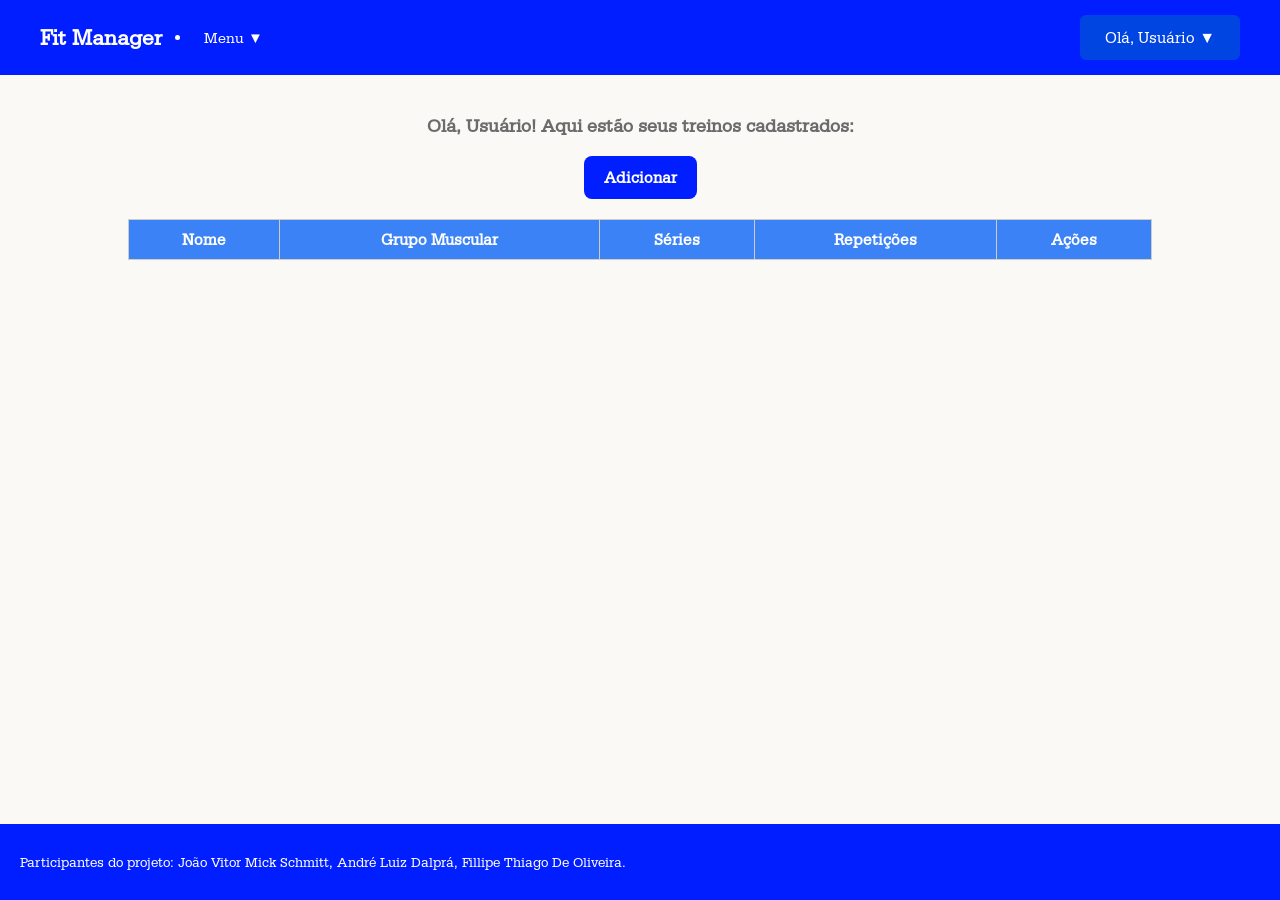
==== Trabalho/html/index.html @ 0afe86f7 "ajustando os inputs da pagina de login" ====
<!DOCTYPE html>
<html>

<head>
    <title>Trabalho</title>
    <link rel="stylesheet" href="../css/style.css">
    <link rel="stylesheet" href="../css/login.css">
</head>

<body>
    <header id="cabecalho" class="header">
    </header>
    <nav>
    </nav>
    <article id="conteudo" class="content">
    </article>
    <footer id="rodape" class="footer">
    </footer>

    <script src="../js/login.js"></script>
    <script src="../js/erro.js"></script>
    <script src="../js/treinos.js"></script>
    <script>
        fetch('header.html')
            .then(response => response.text())
            .then(data => {
                document.getElementById('cabecalho').innerHTML = data;
                document.getElementById("nomeHeader").textContent = getUsuarioLogado()?.nome || "Usuário";
            });

        fetch('footer.html')
            .then(response => response.text())
            .then(data => {
                document.getElementById('rodape').innerHTML = data;
            });
        fetch('telaTreino.html')
            .then(r => r.text())
            .then(data => {
                document.getElementById('conteudo').innerHTML = data;
                document.getElementById("nomeUsuario").textContent = getUsuarioLogado()?.nome || "Usuário";
                iniciaTreino();
            });
    </script>
</body>
</html>
---- Trabalho/css/style.css ----
:root {
    /* VARIÁVEIS DE CORES */
    --azul_claro: #0044E1;
    --azul_escuro: #001EFF;
    --azul_mais_escuro: #0044E1;
    --branco: #FFFFFF;
    --cinza: #AFB9C1;
    --cinza_login: #FAF9F5;
    --cinza_escuro: #6b6b6b;
    --font_login: 'anthropicSans', sans-serif;
}

@font-face {
    font-family: 'anthropicSans';
    src: url('../fonts/Serifa.ttf') format('truetype');
    font-weight: normal;
    font-style: normal;
}

/* PRINCIPAIS */

body{
    font-family: var(--font_login);
    background-color: var(--cinza_login);
    color: var(--cinza_escuro);
    margin: 0;
    padding: 0;
    min-height: 100vh;
    display: flex;
    flex-direction: column;
    /*flex: 1;*/
}

input,
select,
textarea {
    padding: 10px;
    border: 1px solid var(--cinza);
    border-radius: 10px;
    font-size: 14px;
    width: 100%;
    box-sizing: border-box;
    margin-bottom: 12px;
    height: 43px;
}

input:hover,
select:hover,
textarea:hover {
    border: 1px solid var(--cinza_escuro);
}

table {
    width: 100%;
    border-collapse: collapse;
    margin-top: 20px;
}

th,
td {
    border: 1px solid #ccc;
    padding: 10px;
    text-align: center;
}
/*LOGIN.HTML*/

/* =========================
   LOGIN PAGE
========================= */

.login-page {
    background-color: var(--cinza_login);
    display: flex;
    justify-content: center;
    align-items: center;
    min-height: 100vh;
}

/* CARD */
.container-login {
    width: 100%;
    max-width: 560px;

    padding: 56px 40px 40px;

    background-color: var(--branco);
    border-radius: 24px;

    box-shadow: 0 10px 30px rgba(0, 0, 0, 0.1);

    text-align: center;
}

/* LOGO */
.login-logo {
    display: flex;
    justify-content: center;

    margin-bottom: 20px;

    font-size: 52px;
    font-weight: 700;

    color: var(--azul_escuro);
}

/* SUBTÍTULO */
.login-subtitulo {
    font-size: 15px;
    margin-bottom: 28px;

    color: var(--cinza_escuro);
}

/* =========================
   INPUT M3 CORRIGIDO (SEM ESPAÇO BUGADO)
========================= */

.input-group {
    position: relative;
    margin-bottom: 15px;
}

/* INPUT - CENTRALIZAÇÃO PERFEITA */
.input-group input {
    width: 100%;
    height: 56px;

    padding: 16px 14px 0 14px; /* CORREÇÃO PRINCIPAL */

    font-size: 16px;
    line-height: normal;

    border-radius: 12px;
    border: 2px solid var(--cinza);

    background: var(--branco);
    outline: none;

    box-sizing: border-box;
}

/* LABEL dentro do input */
.input-group label {
    position: absolute;
    left: 14px;
    top: 18px;

    color: var(--cinza);
    font-size: 16px;

    background: var(--branco);
    padding: 0 6px;

    pointer-events: none;
}

/* FLOAT correto */
.input-group input:focus + label,
.input-group input:valid + label {
    top: 0;
    transform: translateY(-50%);
    font-size: 12px;

    color: var(--azul_claro);
}

/* foco */
.input-group input:focus {
    border-color: var(--azul_claro);
}

/* =========================
   OPÇÕES
========================= */

.login-opcoes {
    display: flex;
    justify-content: space-between;
    align-items: center;

    margin: 10px 0 20px;
}

.lembrar-me {
    display: flex;
    align-items: center;
    gap: 10px;

    font-size: 14px;
    color: var(--cinza_escuro);
}

.lembrar-me input {
    width: 18px;
    height: 18px;

    accent-color: var(--azul_claro);
}

.esqueceu-senha {
    color: var(--azul_claro);
    text-decoration: none;
    font-size: 14px;
    font-weight: 600;
}

/* =========================
   BOTÃO
========================= */

.btn {
    width: 100%;
    padding: 14px;

    background-color: var(--azul_claro);
    color: var(--branco);

    border: none;
    border-radius: 12px;

    font-size: 16px;
    font-weight: 600;

    cursor: pointer;

    transition: 0.2s ease;
}

.btn:hover {
    background-color: var(--azul_escuro);
    transform: scale(1.02);
}

/* =========================
   CADASTRO
========================= */

.cadastro-link {
    margin-top: 28px;
    font-size: 15px;

    color: var(--cinza_escuro);
}

.cadastro-link a {
    color: var(--azul_claro);
    text-decoration: none;
    font-weight: 600;
}

/* =========================
   LAYOUT
========================= */

.titulo-login {
    display: flex;
    flex-direction: column;
    align-items: center;
    justify-content: center;

    width: 100%;
    padding: 48px 20px;
}
/* HEADER CSS */
* {
    margin: 0;
    padding: 0;
    box-sizing: border-box;
    font-family: var(--font_login);
}

.header {
    display: flex;
    justify-content: space-between;
    align-items: center;
    background: #001EFF;
    padding: 15px 40px;
    color: white;
}

.left-area {
    display: flex;
    align-items: center;
    gap: 30px;
}

.logo {
    font-size: 22px;
    font-weight: bold;
    color: white;
    text-decoration: none;
}

#usuarioHeade

/* MENU */

.menu>ul {
    list-style: none;
    display: flex;
}

.menu a {
    color: white;
    text-decoration: none;
    font-size: 15px;
    padding: 8px 12px;
    display: block;
}

/* DROPDOWN */

.dropdown {
    position: relative;
}

.submenu {
    position: absolute;
    top: 100%;
    left: 0;
    background: #0044E1;
    list-style: none;
    border-radius: 6px;
    min-width: 160px;
    display: none;
    padding: 5px 0;
}

.submenu li {
    display: block;
}

.submenu li a {
    padding: 10px 15px;
}

.submenu li:hover {
    background: #0A02E0;
}


/* mantém aberto ao passar o mouse */
.dropdown:hover .submenu {
    display: block;
}

/* USUARIO */

.user-area {
    background: #0044E1;
    padding: 8px 15px;
    border-radius: 6px;
}

/* DROPDOWN USUÁRIO */

.user-area ul {
    list-style: none;
}

.dropdown-user {
    position: relative;
    padding: 5px 10px;
    border-radius: 6px;
}

.dropdown-user a {
    color: white;
    text-decoration: none;
    font-size: 15px;
    display: block;
}

/* SUBMENU */

.submenu-user {
    position: absolute;
    top: 40px;
    right: 0;
    background: #0044E1;
    border-radius: 6px;
    min-width: 120px;
    opacity: 0;
    visibility: hidden;
    transform: translateY(-5px);
    transition: 0.2s ease;
}

.submenu-user li {
    padding: 10px 15px;
}

.submenu-user li:hover {
    background: #0A02E0;
    border-radius: 6px;
}

.submenu-user a {
    color: white;
}

/* ATIVAÇÃO DO MENU */

.dropdown-user:hover .submenu-user {
    opacity: 1;
    visibility: visible;
    transform: translateY(0);
}

/* FOOTER */

.footer {
    background: #001EFF;
    color: white;
    padding: 30px 20px;
    display: flex;
    align-items: center;
    font-family: var(--font_login);
    margin-top: auto;
    width: 100%;
}

.login-page .footer {
    align-self: stretch;
}

.footer-content {
    font-size: 14px;
}

/* TELA TREINOS - inicio */
.body-treinos {
    font-family: Arial;
    background: #1E3A8A;
    color: white;
}

#tabelaTreinos thead th {
  background-color: #3B82F6;
  color: #FFFFFF;
}
.conteudo-treino {
    width: 80%;
    margin: auto;
    margin-top: 40px;
    height: 75vh;
}

.modal-treino {
    position: fixed;
    top: 0;
    left: 0;
    width: 100%;
    height: 100%;
    background: rgba(3, 10, 30, 0.2);
    display: flex;
    align-items: center;
    justify-content: center;
    opacity: 0;
    visibility: hidden;
    pointer-events: none;
    transition: opacity 0.2s ease, background 0.2s ease, visibility 0.2s ease;
}

.modal-treino.modal-aberto {
    opacity: 1;
    visibility: visible;
    pointer-events: auto;
    background: rgba(3, 10, 30, 0.48);
}

.modal-content {
    background: linear-gradient(180deg, #ffffff 0%, #f6f9ff 100%);
    color: black;
    padding: 24px;
    width: 350px;
    max-width: 90%;         /* responsivo */
    display: flex;
    flex-direction: column;
    gap: 15px;
    position: relative; /* IMPORTANTE */
    border-radius: 18px;
    box-shadow: 0 22px 48px rgba(6, 24, 65, 0.22);
    border: 1px solid rgba(59, 130, 246, 0.18);
    transform: translateY(18px) scale(0.97);
    opacity: 0;
    transition: transform 0.22s ease, opacity 0.2s ease;
}

.modal-treino.modal-aberto .modal-content {
    transform: translateY(0) scale(1);
    opacity: 1;
}

/* botão X */
.close-modal {
    position: absolute;
    top: 10px;
    right: 10px;

    background: transparent;
    border: none;

    font-size: 22px;
    font-weight: bold;

    cursor: pointer;
}

.close-modal:hover {
    color: red;
}

.btn-add {
    padding: 12px 20px;
    background-color: var(--azul_escuro);
    color: white;

    border: none;
    border-radius: 8px;

    font-size: 16px;
    font-weight: 600;

    cursor: pointer;

    transition: all 0.3s ease;
    
   
    display: block;
    margin: 0 auto;

}

.btn-add:hover {
    background-color: var(--azul_claro);
    transform: scale(1.03);
}

.acoes-modal {
    display: flex;
    gap: 12px;
    margin-top: 8px;
}

.acoes-modal .btn {
    width: 100%;
}

.btn-limpar {
    background-color: #d9e1f2;
    color: #1f2d3d;
}

.btn-limpar:hover {
    background-color: #c5d2eb;
    transform: scale(1.03);
}

.btn:active {
    transform: translateY(0);
}

.info{
    text-align: center;
    margin-bottom: 20px;
}

.btn-editar-treino,
.btn-excluir-treino {
    border: none;
    border-radius: 10px;
    width: 36px;
    height: 36px;
    font-size: 18px;
    font-weight: 700;
    line-height: 1;
    cursor: pointer;
    color: white;
    transition: all 0.2s ease;
    margin: 0 4px;
    display: inline-flex;
    align-items: center;
    justify-content: center;
}

.btn-editar-treino {
    background-color: var(--azul_claro);
}

.btn-editar-treino:hover {
    background-color: var(--azul_escuro);
    transform: translateY(-1px);
}

.btn-excluir-treino {
    background-color: #d64545;
}

.btn-excluir-treino:hover {
    background-color: #b53333;
    transform: translateY(-1px);
}
/* TELA TREINOS - fim */
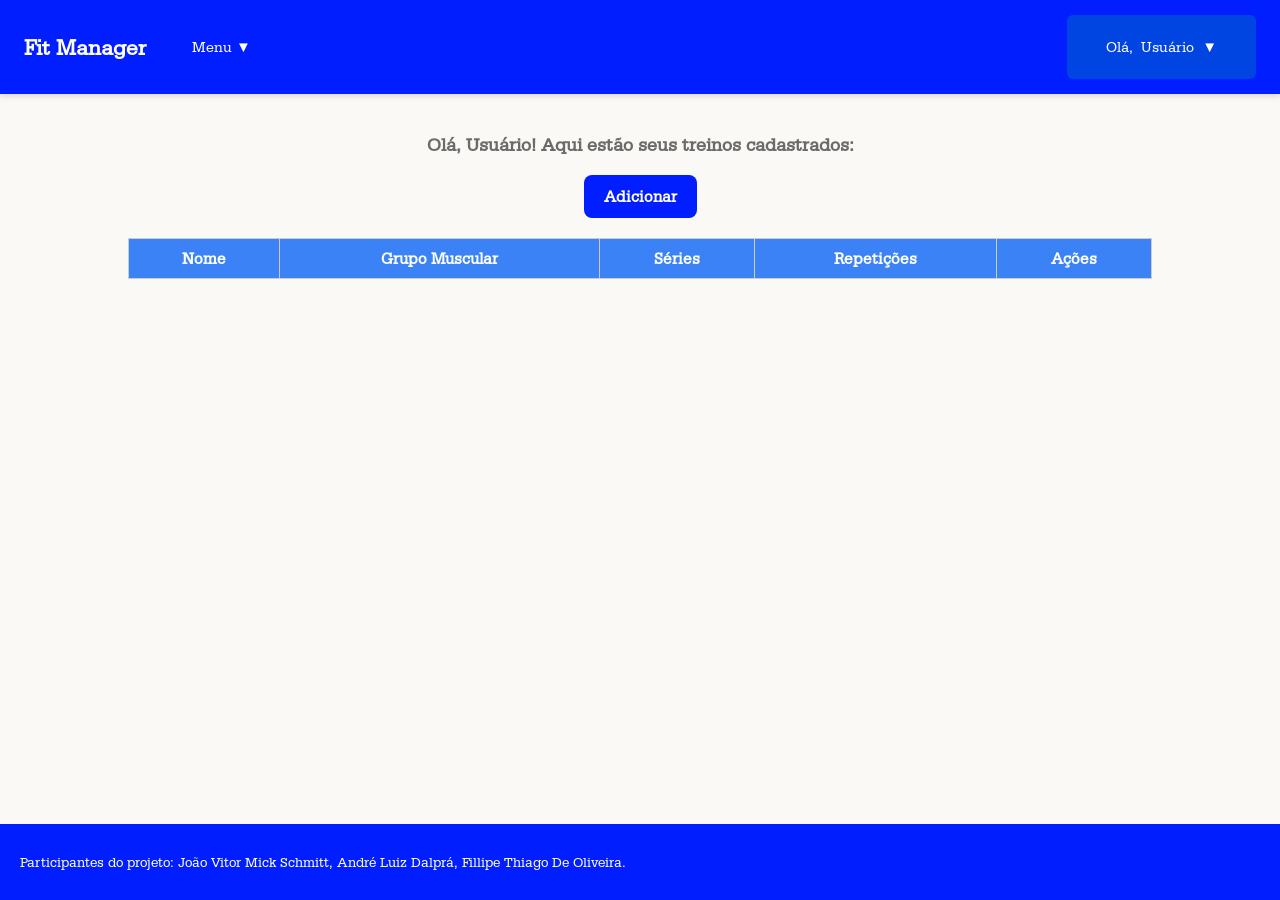
==== commit d6985435: "Ajustando o header com base no M3" ====
--- a/Trabalho/html/index.html
+++ b/Trabalho/html/index.html
@@ -4,7 +4,7 @@
 <head>
     <title>Trabalho</title>
     <link rel="stylesheet" href="../css/style.css">
-    <link rel="stylesheet" href="../css/login.css">
+    <link rel="stylesheet" href="../css/headerCSS.css">
 </head>
 
 <body>
--- a/Trabalho/css/headerCSS.css
+++ b/Trabalho/css/headerCSS.css
@@ -0,0 +1,250 @@
+/*reset */
+*{
+    margin: 0;
+    padding: 0;
+    box-sizing: border-box;
+}
+
+:root {
+    /* VARIÁVEIS DE CORES */
+    --azul_claro: #0044E1;
+    --azul_escuro: #001EFF;
+    --azul_mais_escuro: #0044E1;
+    --branco: #FFFFFF;
+    --cinza: #AFB9C1;
+    --cinza_login: #FAF9F5;
+    --cinza_escuro: #6b6b6b;
+    --font_login: 'anthropicSans', sans-serif;
+}
+
+/* HEADER */
+header
+{
+    height: 94px;
+    background: var(--azul_claro);
+    display:flex;
+    justify-content: space-between;
+    align-items: center;
+    padding: 0 24px;
+
+    box-shadow: 0 2px 6px rgba(0, 0, 0, 0.15);
+}
+
+.header
+{
+    display: flex;
+    align-items: center;
+}
+
+.menu > ul
+{
+    list-style: none;
+    display: flex;
+    gap: 8px;
+}
+
+.menu a
+{
+    color: var(--branco);
+    text-decoration: none;
+    font-size: 15px;
+    padding: 10px 16px;
+    display: block;
+
+    position: relative;
+    overflow: hidden;
+
+    border-radius: 8px;
+    transition: background 0.2s ease, transform 0.1s ease;
+}
+
+/* HOVER */
+.menu a:hover
+{
+    background: rgba(255, 255, 255, 0.15);
+}
+
+.menu a:active
+{
+    transform: scale(0.97);
+}
+
+.menu a::after
+{
+    content: "";
+    position: absolute;
+    inset: 0;
+    background: rgba(255, 255, 255, 0.2);
+    opacity: 0;
+    transition: opacity 0.2s;
+}
+
+.menu a.active::before
+{
+    content: "";
+    position: absolute;
+    left: 6px;
+    top: 6px;
+    bottom: 6px;
+    width: 4px;
+    border-radius: 4px;
+    background: var(--branco);
+}
+
+.menu a:active::after
+{
+    opacity: 1;
+}
+
+.menu a.active
+{
+    background: rgba(255, 255, 255, 0.25);
+    font-weight: 600;
+}
+
+/* DROPDOWN */
+.dropdown
+{
+    position: relative;
+}
+
+.submenu
+{
+    position: absolute;
+    top: 100%;
+    left: 0;
+    
+    background: var(--azul_claro);
+    list-style: none;
+
+    border-radius: 12px;
+    min-width: 180px;
+    padding: 8px 0;
+
+    box-shadow: 0 8px 20px rgba(0, 0, 0, 0.15);
+
+    opacity: 0;
+    visibility: hidden;
+    transform: translateY(-8px);
+    pointer-events: none;
+
+    transition: all 0.25s ease;
+}
+
+/* ITENS DO SUBMENU */
+.submenu li a
+{
+    display: block;
+    padding: 10px 16px;
+    color: var(--branco);
+    border-radius: 8px;
+    transition: 0.2s ease;
+}
+
+.submenu li a:hover
+{
+    background: rgba(0, 0, 0, 0.06);
+}
+
+/* ABRIR DROPDOWN */
+.dropdown:hover .submenu
+{
+    opacity: 1;
+    visibility: visible;
+    transform: translateY(0);
+    pointer-events: auto;
+}
+
+/* USER AREA */
+.user-area
+{
+    display: flex;
+    align-items: center;
+    margin-left: auto;
+    height: auto;
+}
+
+/* BOTÃO USUARIO */
+.dropdown-user
+{
+    position: relative;
+}
+
+.dropdown-user a
+{
+    color: var(--branco);
+    text-decoration: none;
+    padding: 10px 14px;
+    border-radius: 8px;
+    display: flex;
+    align-items: center;
+    gap: 8px;
+
+    transition: 0.2s ease;
+}
+
+.dropdown-user a:hover
+{
+    background: rgba(255, 255, 255, 0.15);
+}
+
+/* SUBMENU USER */
+.submenu-user
+{
+    position: absolute;
+    top: 110%;
+    right: 0;
+
+    background: var(--azul_claro);
+    border-radius: 12px;
+    min-width: 160px;
+
+    box-shadow: 0 8px 20px rgba(0, 0, 0, 0.15);
+
+    opacity: 0;
+    visibility: hidden;
+    transform: translateY(-8px);
+
+    transition: all 0.25s ease;
+}
+
+.dropdown-user:hover .submenu-user
+{
+    opacity: 1;
+    visibility: visible;
+    transform: translateY(0);
+}
+
+/* ITENS USER */
+.submenu-user li
+{
+    list-style: none;
+}
+
+.submenu-user a
+{
+    display: block;
+    padding: 10px 16px;
+    color: var(--branco);
+    text-decoration: none;
+    border-radius: 8px;
+    transition: 0.2s ease;
+}
+
+.submenu-user a:hover
+{
+    background: rgba(0, 0, 0, 0.06);
+}
+
+/* BOTÃO SAIR */
+.submenu-user li:last-child a:hover
+{
+    background: rgba(0, 0, 0, 0.08);
+    color: red;
+}
+
+#cabecalho {
+    display: flex;
+    align-items: center;
+    padding: 0 24px;
+}
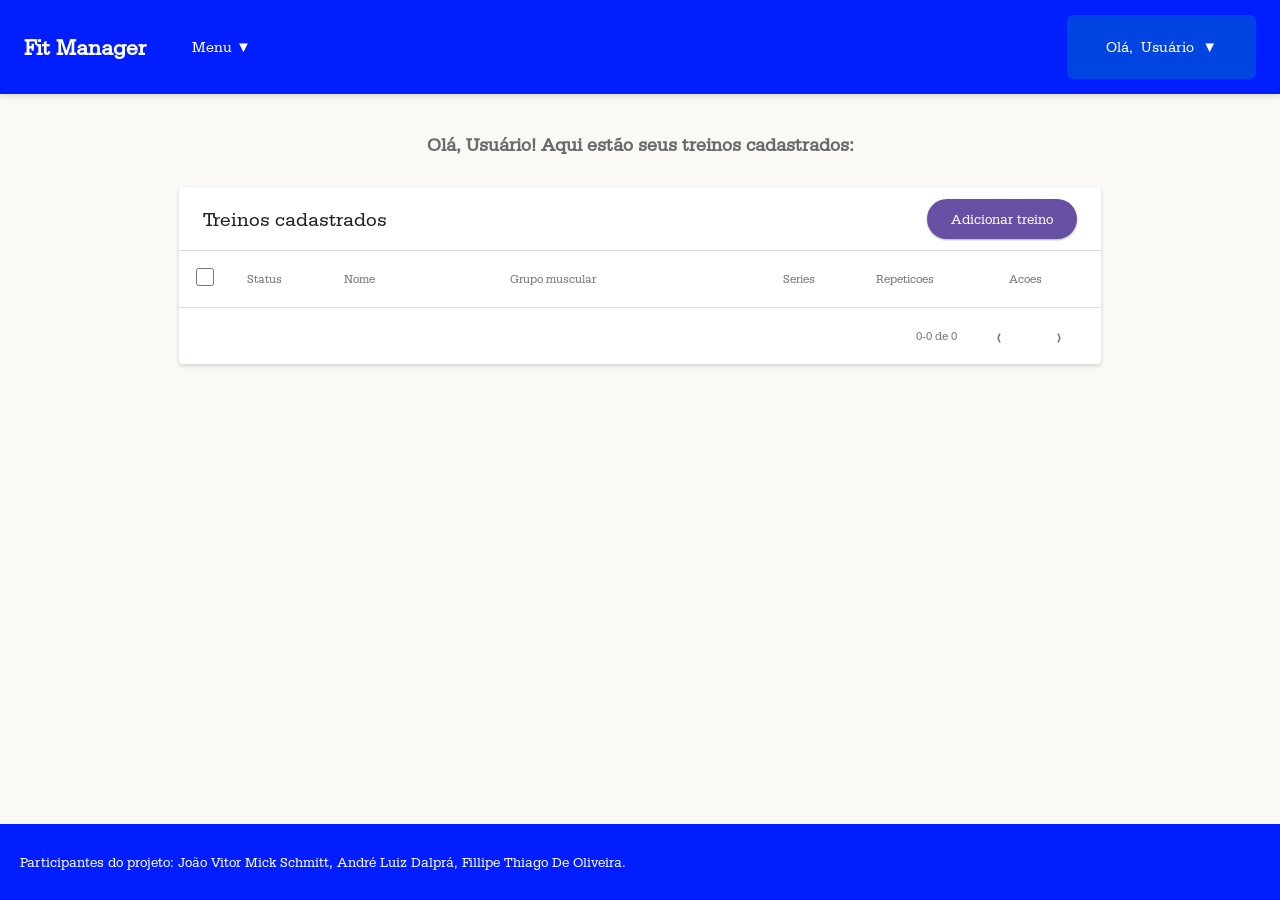
==== commit 964e2e4d: "Estrutura da tabela, conforme o Material Design 2.0" ====
--- a/Trabalho/html/index.html
+++ b/Trabalho/html/index.html
@@ -5,6 +5,8 @@
     <title>Trabalho</title>
     <link rel="stylesheet" href="../css/style.css">
     <link rel="stylesheet" href="../css/headerCSS.css">
+    <link rel="stylesheet" href="../css/login.css">
+    <link rel="stylesheet" href="../css/table.css">
 </head>
 
 <body>
--- a/Trabalho/css/style.css
+++ b/Trabalho/css/style.css
@@ -428,178 +428,3 @@
 .footer-content {
     font-size: 14px;
 }
-
-/* TELA TREINOS - inicio */
-.body-treinos {
-    font-family: Arial;
-    background: #1E3A8A;
-    color: white;
-}
-
-#tabelaTreinos thead th {
-  background-color: #3B82F6;
-  color: #FFFFFF;
-}
-.conteudo-treino {
-    width: 80%;
-    margin: auto;
-    margin-top: 40px;
-    height: 75vh;
-}
-
-.modal-treino {
-    position: fixed;
-    top: 0;
-    left: 0;
-    width: 100%;
-    height: 100%;
-    background: rgba(3, 10, 30, 0.2);
-    display: flex;
-    align-items: center;
-    justify-content: center;
-    opacity: 0;
-    visibility: hidden;
-    pointer-events: none;
-    transition: opacity 0.2s ease, background 0.2s ease, visibility 0.2s ease;
-}
-
-.modal-treino.modal-aberto {
-    opacity: 1;
-    visibility: visible;
-    pointer-events: auto;
-    background: rgba(3, 10, 30, 0.48);
-}
-
-.modal-content {
-    background: linear-gradient(180deg, #ffffff 0%, #f6f9ff 100%);
-    color: black;
-    padding: 24px;
-    width: 350px;
-    max-width: 90%;         /* responsivo */
-    display: flex;
-    flex-direction: column;
-    gap: 15px;
-    position: relative; /* IMPORTANTE */
-    border-radius: 18px;
-    box-shadow: 0 22px 48px rgba(6, 24, 65, 0.22);
-    border: 1px solid rgba(59, 130, 246, 0.18);
-    transform: translateY(18px) scale(0.97);
-    opacity: 0;
-    transition: transform 0.22s ease, opacity 0.2s ease;
-}
-
-.modal-treino.modal-aberto .modal-content {
-    transform: translateY(0) scale(1);
-    opacity: 1;
-}
-
-/* botão X */
-.close-modal {
-    position: absolute;
-    top: 10px;
-    right: 10px;
-
-    background: transparent;
-    border: none;
-
-    font-size: 22px;
-    font-weight: bold;
-
-    cursor: pointer;
-}
-
-.close-modal:hover {
-    color: red;
-}
-
-.btn-add {
-    padding: 12px 20px;
-    background-color: var(--azul_escuro);
-    color: white;
-
-    border: none;
-    border-radius: 8px;
-
-    font-size: 16px;
-    font-weight: 600;
-
-    cursor: pointer;
-
-    transition: all 0.3s ease;
-    
-   
-    display: block;
-    margin: 0 auto;
-
-}
-
-.btn-add:hover {
-    background-color: var(--azul_claro);
-    transform: scale(1.03);
-}
-
-.acoes-modal {
-    display: flex;
-    gap: 12px;
-    margin-top: 8px;
-}
-
-.acoes-modal .btn {
-    width: 100%;
-}
-
-.btn-limpar {
-    background-color: #d9e1f2;
-    color: #1f2d3d;
-}
-
-.btn-limpar:hover {
-    background-color: #c5d2eb;
-    transform: scale(1.03);
-}
-
-.btn:active {
-    transform: translateY(0);
-}
-
-.info{
-    text-align: center;
-    margin-bottom: 20px;
-}
-
-.btn-editar-treino,
-.btn-excluir-treino {
-    border: none;
-    border-radius: 10px;
-    width: 36px;
-    height: 36px;
-    font-size: 18px;
-    font-weight: 700;
-    line-height: 1;
-    cursor: pointer;
-    color: white;
-    transition: all 0.2s ease;
-    margin: 0 4px;
-    display: inline-flex;
-    align-items: center;
-    justify-content: center;
-}
-
-.btn-editar-treino {
-    background-color: var(--azul_claro);
-}
-
-.btn-editar-treino:hover {
-    background-color: var(--azul_escuro);
-    transform: translateY(-1px);
-}
-
-.btn-excluir-treino {
-    background-color: #d64545;
-}
-
-.btn-excluir-treino:hover {
-    background-color: #b53333;
-    transform: translateY(-1px);
-}
-/* TELA TREINOS - fim */
--- a/Trabalho/css/table.css
+++ b/Trabalho/css/table.css
@@ -0,0 +1,351 @@
+/* CSS DA DATA TABLE - Material Design 2 */
+
+.md2-table-card {
+    width: 90%;
+    max-width: 1100px;
+    margin: 32px auto;
+    background: #fff;
+    border-radius: 4px;
+    box-shadow: 0 2px 4px rgba(0, 0, 0, 0.16);
+    overflow: hidden;
+}
+
+.md2-table-card,
+.md2-table-card * {
+    font-family: var(--font_login);
+}
+
+.md2-table-header {
+    min-height: 64px;
+    padding: 0 24px;
+    display: flex;
+    align-items: center;
+    justify-content: space-between;
+    gap: 16px;
+    border-bottom: 1px solid rgba(0, 0, 0, 0.12);
+}
+
+.md2-table-header h3 {
+    font-size: 20px;
+    font-weight: 400;
+    color: rgba(0, 0, 0, 0.87);
+}
+
+.md2-table-container {
+    width: 100%;
+    overflow-x: auto;
+}
+
+.md2-data-table {
+    width: 100%;
+    margin: 0;
+    border-collapse: collapse;
+    table-layout: fixed;
+    background: #fff;
+}
+
+.md2-data-table th,
+.md2-data-table td {
+    height: 52px;
+    padding: 0 16px;
+    border: none;
+    border-bottom: 1px solid rgba(0, 0, 0, 0.12);
+    vertical-align: middle;
+}
+
+.md2-data-table th {
+    height: 56px;
+    font-size: 12px;
+    font-weight: 500;
+    color: rgba(0, 0, 0, 0.54);
+    text-align: left;
+    white-space: nowrap;
+}
+
+.md2-data-table td {
+    height: 52px;
+    font-size: 14px;
+    color: rgba(0, 0, 0, 0.87);
+    text-align: left;
+    vertical-align: middle;
+}
+
+.md2-data-table tbody tr:hover {
+    background-color: rgba(0, 0, 0, 0.04);
+}
+
+.md2-data-table .numeric {
+    text-align: right;
+}
+
+.md2-data-table .col-check,
+.md2-data-table .col-acoes {
+    text-align: center;
+}
+
+.md2-table-footer {
+    min-height: 56px;
+    padding: 0 24px;
+    display: flex;
+    align-items: center;
+    justify-content: flex-end;
+    gap: 24px;
+    font-size: 12px;
+    color: rgba(0, 0, 0, 0.54);
+    border-top: none;
+}
+
+.md2-table-footer button {
+    width: 36px;
+    height: 36px;
+    border: none;
+    border-radius: 50%;
+    background: transparent;
+    color: rgba(0, 0, 0, 0.54);
+    font-size: 22px;
+    cursor: pointer;
+}
+
+.md2-table-footer button:hover {
+    background: rgba(0, 0, 0, 0.08);
+}
+
+/* Botao principal seguindo Material Design 3 */
+.md3-button-filled {
+    min-height: 40px;
+    padding: 0 24px;
+    border: none;
+    border-radius: 20px;
+    background: #6750a4;
+    color: #fff;
+    font-size: 14px;
+    font-weight: 500;
+    cursor: pointer;
+    box-shadow: 0 1px 2px rgba(0, 0, 0, 0.3);
+}
+
+.md3-button-filled:hover {
+    background: #5b4696;
+    box-shadow: 0 2px 6px rgba(0, 0, 0, 0.28);
+}
+
+.col-check {
+    width: 48px;
+    text-align: center;
+}
+
+.col-status {
+    width: 90px;
+}
+
+.col-nome {
+    width: 18%;
+}
+
+.col-grupo {
+    width: 26%;
+}
+
+.col-series {
+    width: 90px;
+}
+
+.col-reps {
+    width: 110px;
+}
+
+.col-acoes {
+    width: 140px;
+    text-align: center;
+    white-space: nowrap;
+}
+
+.col-acoes .btn-editar-treino,
+.col-acoes .btn-excluir-treino {
+    margin: 0 4px;
+}
+
+
+
+.md2-data-table .col-check {
+    text-align: center;
+}
+
+.md2-data-table input[type="checkbox"] {
+    width: 18px;
+    height: 18px;
+    margin: 0;
+    accent-color: var(--azul_claro);
+}
+
+/* MODAL */
+.body-treinos {
+    font-family: Arial;
+    background: #1E3A8A;
+    color: white;
+}
+
+.conteudo-treino {
+    width: 80%;
+    margin: auto;
+    margin-top: 40px;
+    height: 75vh;
+}
+
+.modal-treino {
+    position: fixed;
+    top: 0;
+    left: 0;
+    width: 100%;
+    height: 100%;
+    background: rgba(3, 10, 30, 0.2);
+    display: flex;
+    align-items: center;
+    justify-content: center;
+    opacity: 0;
+    visibility: hidden;
+    pointer-events: none;
+    transition: opacity 0.2s ease, background 0.2s ease, visibility 0.2s ease;
+}
+
+.modal-treino.modal-aberto {
+    opacity: 1;
+    visibility: visible;
+    pointer-events: auto;
+    background: rgba(3, 10, 30, 0.48);
+}
+
+.modal-content {
+    background: linear-gradient(180deg, #ffffff 0%, #f6f9ff 100%);
+    color: black;
+    padding: 24px;
+    width: 350px;
+    max-width: 90%;         /* responsivo */
+    display: flex;
+    flex-direction: column;
+    gap: 15px;
+    position: relative; /* IMPORTANTE */
+    border-radius: 18px;
+    box-shadow: 0 22px 48px rgba(6, 24, 65, 0.22);
+    border: 1px solid rgba(59, 130, 246, 0.18);
+    transform: translateY(18px) scale(0.97);
+    opacity: 0;
+    transition: transform 0.22s ease, opacity 0.2s ease;
+}
+
+.modal-treino.modal-aberto .modal-content {
+    transform: translateY(0) scale(1);
+    opacity: 1;
+}
+
+/* botão X */
+.close-modal {
+    position: absolute;
+    top: 10px;
+    right: 10px;
+
+    background: transparent;
+    border: none;
+
+    font-size: 22px;
+    font-weight: bold;
+
+    cursor: pointer;
+}
+
+.close-modal:hover {
+    color: red;
+}
+
+.btn-add {
+    padding: 12px 20px;
+    background-color: var(--azul_escuro);
+    color: white;
+
+    border: none;
+    border-radius: 8px;
+
+    font-size: 16px;
+    font-weight: 600;
+
+    cursor: pointer;
+
+    transition: all 0.3s ease;
+    
+   
+    display: block;
+    margin: 0 auto;
+
+}
+
+.btn-add:hover {
+    background-color: var(--azul_claro);
+    transform: scale(1.03);
+}
+
+.acoes-modal {
+    display: flex;
+    gap: 12px;
+    margin-top: 8px;
+}
+
+.acoes-modal .btn {
+    width: 100%;
+}
+
+.btn-limpar {
+    background-color: #d9e1f2;
+    color: #1f2d3d;
+}
+
+.btn-limpar:hover {
+    background-color: #c5d2eb;
+    transform: scale(1.03);
+}
+
+.btn:active {
+    transform: translateY(0);
+}
+
+.info{
+    text-align: center;
+    margin-bottom: 20px;
+}
+
+.btn-editar-treino,
+.btn-excluir-treino {
+    border: none;
+    border-radius: 10px;
+    width: 36px;
+    height: 36px;
+    font-size: 18px;
+    font-weight: 700;
+    line-height: 1;
+    cursor: pointer;
+    color: white;
+    transition: all 0.2s ease;
+    margin: 0 4px;
+    display: inline-flex;
+    align-items: center;
+    justify-content: center;
+}
+
+.btn-editar-treino {
+    background-color: var(--azul_claro);
+}
+
+.btn-editar-treino:hover {
+    background-color: var(--azul_escuro);
+    transform: translateY(-1px);
+}
+
+.btn-excluir-treino {
+    background-color: #d64545;
+}
+
+.btn-excluir-treino:hover {
+    background-color: #b53333;
+    transform: translateY(-1px);
+}
+/* TELA TREINOS - fim */
+
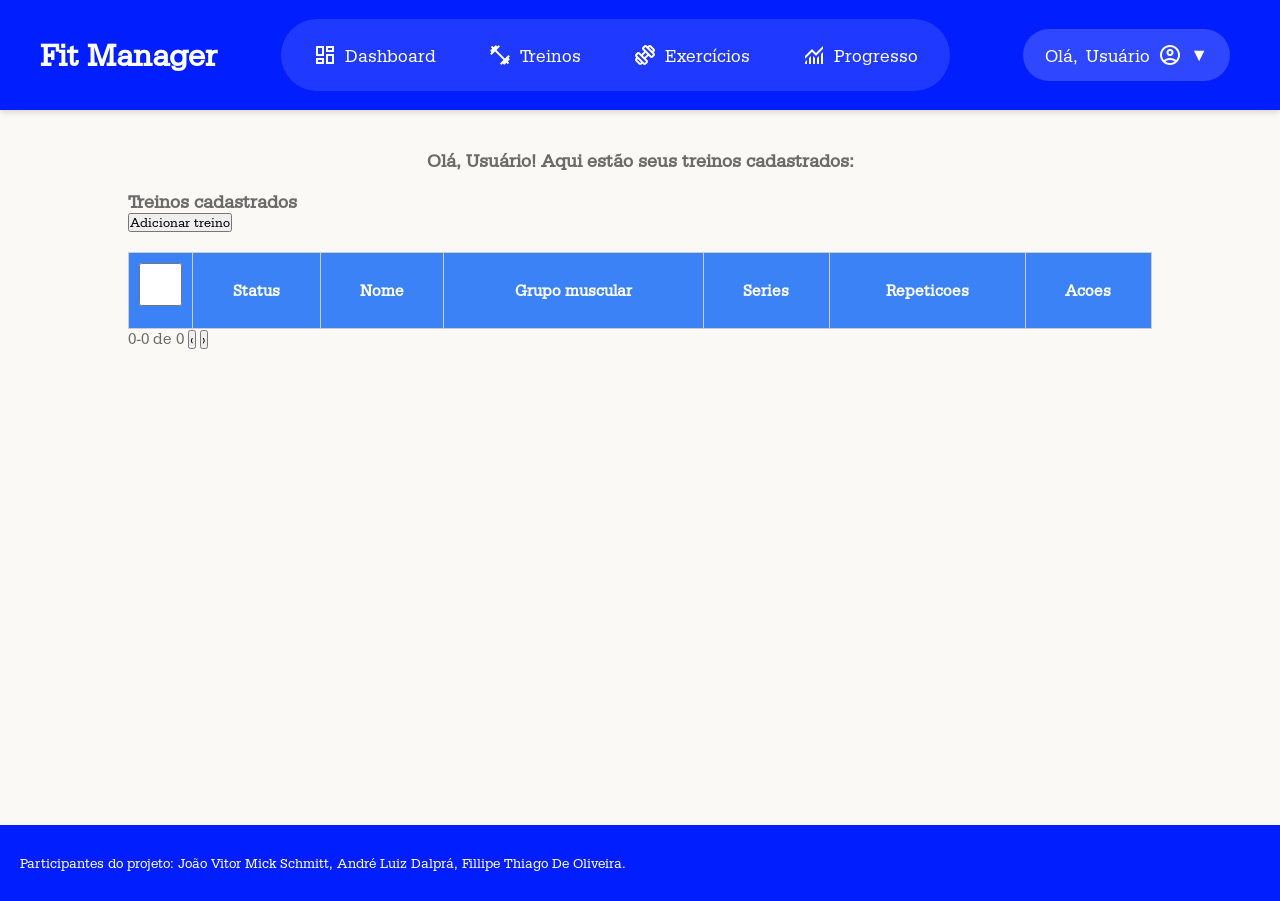
==== commit 2e7d909f: "Deixando o header mais bonito" ====
--- a/Trabalho/html/index.html
+++ b/Trabalho/html/index.html
@@ -6,7 +6,7 @@
     <link rel="stylesheet" href="../css/style.css">
     <link rel="stylesheet" href="../css/headerCSS.css">
     <link rel="stylesheet" href="../css/login.css">
-    <link rel="stylesheet" href="../css/table.css">
+    <link rel="stylesheet" href="https://fonts.googleapis.com/css2?family=Material+Symbols+Outlined" />
 </head>
 
 <body>
--- a/Trabalho/css/style.css
+++ b/Trabalho/css/style.css
@@ -300,7 +300,7 @@
     list-style: none;
     display: flex;
 }
-
+/*
 .menu a {
     color: white;
     text-decoration: none;
@@ -308,7 +308,7 @@
     padding: 8px 12px;
     display: block;
 }
-
+*/
 /* DROPDOWN */
 
 .dropdown {
@@ -346,13 +346,13 @@
 }
 
 /* USUARIO */
-
+/*
 .user-area {
     background: #0044E1;
     padding: 8px 15px;
     border-radius: 6px;
 }
-
+*/
 /* DROPDOWN USUÁRIO */
 
 .user-area ul {
@@ -391,10 +391,6 @@
     padding: 10px 15px;
 }
 
-.submenu-user li:hover {
-    background: #0A02E0;
-    border-radius: 6px;
-}
 
 .submenu-user a {
     color: white;
@@ -428,3 +424,178 @@
 .footer-content {
     font-size: 14px;
 }
+
+/* TELA TREINOS - inicio */
+.body-treinos {
+    font-family: Arial;
+    background: #1E3A8A;
+    color: white;
+}
+
+#tabelaTreinos thead th {
+  background-color: #3B82F6;
+  color: #FFFFFF;
+}
+.conteudo-treino {
+    width: 80%;
+    margin: auto;
+    margin-top: 40px;
+    height: 75vh;
+}
+
+.modal-treino {
+    position: fixed;
+    top: 0;
+    left: 0;
+    width: 100%;
+    height: 100%;
+    background: rgba(3, 10, 30, 0.2);
+    display: flex;
+    align-items: center;
+    justify-content: center;
+    opacity: 0;
+    visibility: hidden;
+    pointer-events: none;
+    transition: opacity 0.2s ease, background 0.2s ease, visibility 0.2s ease;
+}
+
+.modal-treino.modal-aberto {
+    opacity: 1;
+    visibility: visible;
+    pointer-events: auto;
+    background: rgba(3, 10, 30, 0.48);
+}
+
+.modal-content {
+    background: linear-gradient(180deg, #ffffff 0%, #f6f9ff 100%);
+    color: black;
+    padding: 24px;
+    width: 350px;
+    max-width: 90%;         /* responsivo */
+    display: flex;
+    flex-direction: column;
+    gap: 15px;
+    position: relative; /* IMPORTANTE */
+    border-radius: 18px;
+    box-shadow: 0 22px 48px rgba(6, 24, 65, 0.22);
+    border: 1px solid rgba(59, 130, 246, 0.18);
+    transform: translateY(18px) scale(0.97);
+    opacity: 0;
+    transition: transform 0.22s ease, opacity 0.2s ease;
+}
+
+.modal-treino.modal-aberto .modal-content {
+    transform: translateY(0) scale(1);
+    opacity: 1;
+}
+
+/* botão X */
+.close-modal {
+    position: absolute;
+    top: 10px;
+    right: 10px;
+
+    background: transparent;
+    border: none;
+
+    font-size: 22px;
+    font-weight: bold;
+
+    cursor: pointer;
+}
+
+.close-modal:hover {
+    color: red;
+}
+
+.btn-add {
+    padding: 12px 20px;
+    background-color: var(--azul_escuro);
+    color: white;
+
+    border: none;
+    border-radius: 8px;
+
+    font-size: 16px;
+    font-weight: 600;
+
+    cursor: pointer;
+
+    transition: all 0.3s ease;
+    
+   
+    display: block;
+    margin: 0 auto;
+
+}
+
+.btn-add:hover {
+    background-color: var(--azul_claro);
+    transform: scale(1.03);
+}
+
+.acoes-modal {
+    display: flex;
+    gap: 12px;
+    margin-top: 8px;
+}
+
+.acoes-modal .btn {
+    width: 100%;
+}
+
+.btn-limpar {
+    background-color: #d9e1f2;
+    color: #1f2d3d;
+}
+
+.btn-limpar:hover {
+    background-color: #c5d2eb;
+    transform: scale(1.03);
+}
+
+.btn:active {
+    transform: translateY(0);
+}
+
+.info{
+    text-align: center;
+    margin-bottom: 20px;
+}
+
+.btn-editar-treino,
+.btn-excluir-treino {
+    border: none;
+    border-radius: 10px;
+    width: 36px;
+    height: 36px;
+    font-size: 18px;
+    font-weight: 700;
+    line-height: 1;
+    cursor: pointer;
+    color: white;
+    transition: all 0.2s ease;
+    margin: 0 4px;
+    display: inline-flex;
+    align-items: center;
+    justify-content: center;
+}
+
+.btn-editar-treino {
+    background-color: var(--azul_claro);
+}
+
+.btn-editar-treino:hover {
+    background-color: var(--azul_escuro);
+    transform: translateY(-1px);
+}
+
+.btn-excluir-treino {
+    background-color: #d64545;
+}
+
+.btn-excluir-treino:hover {
+    background-color: #b53333;
+    transform: translateY(-1px);
+}
+/* TELA TREINOS - fim */
--- a/Trabalho/css/headerCSS.css
+++ b/Trabalho/css/headerCSS.css
@@ -1,250 +1,248 @@
-/*reset */
-*{
+/* RESET */
+* {
     margin: 0;
     padding: 0;
     box-sizing: border-box;
 }
 
+/* VARIÁVEIS */
 :root {
-    /* VARIÁVEIS DE CORES */
     --azul_claro: #0044E1;
     --azul_escuro: #001EFF;
-    --azul_mais_escuro: #0044E1;
+
     --branco: #FFFFFF;
+
     --cinza: #AFB9C1;
     --cinza_login: #FAF9F5;
     --cinza_escuro: #6b6b6b;
+
     --font_login: 'anthropicSans', sans-serif;
 }
 
 /* HEADER */
 header
 {
-    height: 94px;
+    height: 110px;
+
     background: var(--azul_claro);
-    display:flex;
-    justify-content: space-between;
-    align-items: center;
-    padding: 0 24px;
-
-    box-shadow: 0 2px 6px rgba(0, 0, 0, 0.15);
-}
-
-.header
-{
-    display: flex;
-    align-items: center;
-}
-
-.menu > ul
+
+    display: grid;
+
+    grid-template-columns: 1fr auto 1fr;
+
+    align-items: center;
+
+    padding: 0 32px;
+
+    box-shadow: 0 2px 6px rgba(0,0,0,0.15);
+}
+
+/* ÁREA ESQUERDA */
+.left-area
+{
+    display: flex;
+    align-items: center;
+
+    gap: 32px;
+}
+
+/* LOGO */
+.logo
+{
+    justify-self: start;
+
+    color: var(--branco);
+
+    text-decoration: none;
+
+    font-size: 32px;
+    font-weight: 700;
+}
+
+/* MENU */
+.menu
+{
+    justify-self: center;
+}
+
+.menu ul
 {
     list-style: none;
-    display: flex;
-    gap: 8px;
-}
-
+
+    display: flex;
+    align-items: center;
+
+    gap: 8px;
+
+    padding: 10px;
+
+    background: rgba(255, 255, 255, 0.12);
+
+    border-radius: 999px;
+
+    backdrop-filter: blur(8px);
+}
+
+/* BOTÕES MENU */
 .menu a
 {
     color: var(--branco);
-    text-decoration: none;
-    font-size: 15px;
-    padding: 10px 16px;
-    display: block;
-
-    position: relative;
-    overflow: hidden;
-
-    border-radius: 8px;
-    transition: background 0.2s ease, transform 0.1s ease;
+
+    text-decoration: none;
+
+    font-size: 18px;
+    font-weight: 500;
+
+    padding: 14px 22px;
+
+    border-radius: 999px;
+
+    transition: all 0.2s ease;
+
+    display: flex;
+    align-items: center;
+    justify-content: center;
+
+    gap: 8px;
+}
+
+/* BOTÃO USUÁRIO */
+.dropdown-user a
+{
+    color: var(--branco);
+
+    text-decoration: none;
+
+    font-size: 18px;
+    font-weight: 500;
+
+    padding: 14px 22px;
+
+    background: rgba(255, 255, 255, 0.18);
+
+    border-radius: 999px;
+
+    transition: all 0.2s ease;
+
+    display: flex;
+    align-items: center;
+    justify-content: center;
+
+    gap: 8px;
 }
 
 /* HOVER */
-.menu a:hover
-{
-    background: rgba(255, 255, 255, 0.15);
-}
-
-.menu a:active
+.menu a:hover,
+.dropdown-user a:hover
+{
+    background: rgba(255, 255, 255, 0.18);
+}
+
+/* CLIQUE */
+.menu a:active,
+.dropdown-user a:active
 {
     transform: scale(0.97);
 }
 
-.menu a::after
-{
-    content: "";
-    position: absolute;
-    inset: 0;
-    background: rgba(255, 255, 255, 0.2);
-    opacity: 0;
-    transition: opacity 0.2s;
-}
-
-.menu a.active::before
-{
-    content: "";
-    position: absolute;
-    left: 6px;
-    top: 6px;
-    bottom: 6px;
-    width: 4px;
-    border-radius: 4px;
+/* BOTÃO ATIVO */
+.menu a.active
+{
     background: var(--branco);
-}
-
-.menu a:active::after
-{
-    opacity: 1;
-}
-
-.menu a.active
-{
-    background: rgba(255, 255, 255, 0.25);
+
+    color: var(--azul_claro);
+
     font-weight: 600;
-}
-
-/* DROPDOWN */
-.dropdown
-{
-    position: relative;
-}
-
-.submenu
-{
-    position: absolute;
-    top: 100%;
-    left: 0;
-    
-    background: var(--azul_claro);
-    list-style: none;
-
-    border-radius: 12px;
-    min-width: 180px;
-    padding: 8px 0;
-
-    box-shadow: 0 8px 20px rgba(0, 0, 0, 0.15);
-
-    opacity: 0;
-    visibility: hidden;
-    transform: translateY(-8px);
-    pointer-events: none;
-
-    transition: all 0.25s ease;
-}
-
-/* ITENS DO SUBMENU */
-.submenu li a
-{
-    display: block;
-    padding: 10px 16px;
-    color: var(--branco);
-    border-radius: 8px;
-    transition: 0.2s ease;
-}
-
-.submenu li a:hover
-{
-    background: rgba(0, 0, 0, 0.06);
-}
-
-/* ABRIR DROPDOWN */
-.dropdown:hover .submenu
-{
-    opacity: 1;
-    visibility: visible;
-    transform: translateY(0);
-    pointer-events: auto;
 }
 
 /* USER AREA */
 .user-area
 {
-    display: flex;
-    align-items: center;
-    margin-left: auto;
-    height: auto;
-}
-
-/* BOTÃO USUARIO */
+    justify-self: end;
+
+    display: flex;
+    align-items: center;
+}
+
+/* DROPDOWN USER */
 .dropdown-user
 {
     position: relative;
-}
-
-.dropdown-user a
-{
-    color: var(--branco);
-    text-decoration: none;
-    padding: 10px 14px;
-    border-radius: 8px;
-    display: flex;
-    align-items: center;
-    gap: 8px;
-
-    transition: 0.2s ease;
-}
-
-.dropdown-user a:hover
-{
-    background: rgba(255, 255, 255, 0.15);
 }
 
 /* SUBMENU USER */
 .submenu-user
 {
     position: absolute;
-    top: 110%;
+
+    top: 115%;
     right: 0;
 
+    list-style: none;
+
+    min-width: 160px;
+
+    padding: 8px;
+
     background: var(--azul_claro);
+
+    border-radius: 16px;
+
+    box-shadow: 0 8px 20px rgba(0, 0, 0, 0.15);
+
+    opacity: 0;
+
+    visibility: hidden;
+
+    transform: translateY(-8px);
+
+    transition: all 0.25s ease;
+}
+
+/* ABRIR DROPDOWN */
+.dropdown-user:hover .submenu-user
+{
+    opacity: 1;
+
+    visibility: visible;
+
+    transform: translateY(0);
+}
+
+/* ITENS DROPDOWN */
+.submenu-user a
+{
+    display: block;
+
+    padding: 10px 16px;
+
     border-radius: 12px;
-    min-width: 160px;
-
-    box-shadow: 0 8px 20px rgba(0, 0, 0, 0.15);
-
-    opacity: 0;
-    visibility: hidden;
-    transform: translateY(-8px);
-
-    transition: all 0.25s ease;
-}
-
-.dropdown-user:hover .submenu-user
-{
-    opacity: 1;
-    visibility: visible;
-    transform: translateY(0);
-}
-
-/* ITENS USER */
-.submenu-user li
-{
-    list-style: none;
-}
-
-.submenu-user a
-{
-    display: block;
-    padding: 10px 16px;
-    color: var(--branco);
-    text-decoration: none;
-    border-radius: 8px;
-    transition: 0.2s ease;
-}
-
-.submenu-user a:hover
-{
-    background: rgba(0, 0, 0, 0.06);
-}
-
-/* BOTÃO SAIR */
+
+    color: var(--branco);
+
+    text-decoration: none;
+
+    transition: all 0.2s ease;
+
+    display: flex;
+
+    align-items: center;
+
+    gap: 8px;
+}
+
+/* HOVER BOTÃO SAIR */
 .submenu-user li:last-child a:hover
 {
-    background: rgba(0, 0, 0, 0.08);
+    background: var(--branco);
+
     color: red;
-}
-
-#cabecalho {
-    display: flex;
-    align-items: center;
-    padding: 0 24px;
+
+    transform: scale(0.98);
+}
+
+/* ÍCONE */
+.material-symbols-outlined
+{
+    font-size: 18px;
 }
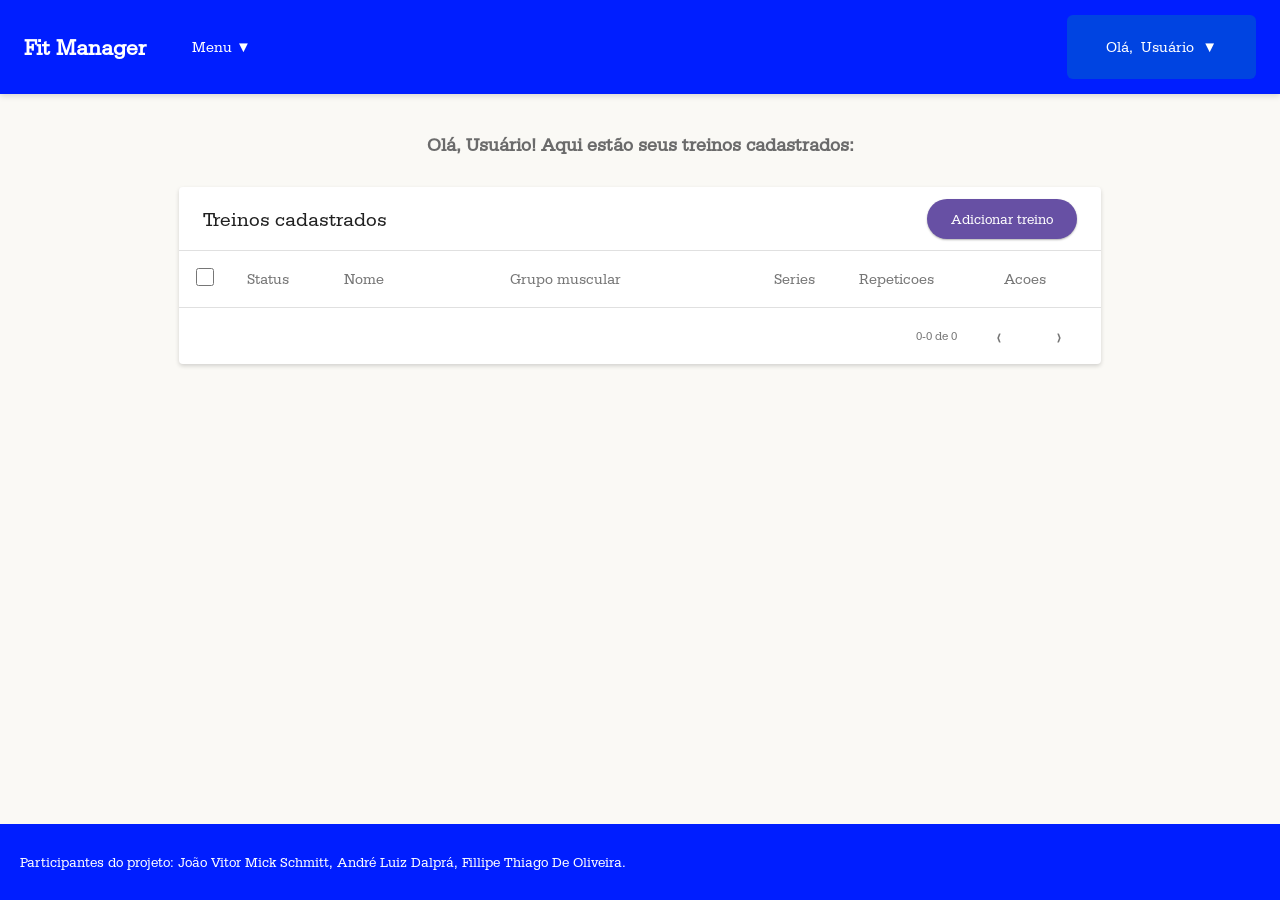
==== commit b598224f: "Merge branch 'main' into joao" ====
--- a/Trabalho/html/index.html
+++ b/Trabalho/html/index.html
@@ -6,7 +6,7 @@
     <link rel="stylesheet" href="../css/style.css">
     <link rel="stylesheet" href="../css/headerCSS.css">
     <link rel="stylesheet" href="../css/login.css">
-    <link rel="stylesheet" href="https://fonts.googleapis.com/css2?family=Material+Symbols+Outlined" />
+    <link rel="stylesheet" href="../css/table.css">
 </head>
 
 <body>
--- a/Trabalho/css/style.css
+++ b/Trabalho/css/style.css
@@ -19,7 +19,7 @@
 
 /* PRINCIPAIS */
 
-body{
+body {
     font-family: var(--font_login);
     background-color: var(--cinza_login);
     color: var(--cinza_escuro);
@@ -62,12 +62,10 @@
     padding: 10px;
     text-align: center;
 }
+
 /*LOGIN.HTML*/
 
-/* =========================
-   LOGIN PAGE
-========================= */
-
+/* ========================= LOGIN PAGE ========================= */
 .login-page {
     background-color: var(--cinza_login);
     display: flex;
@@ -80,14 +78,10 @@
 .container-login {
     width: 100%;
     max-width: 560px;
-
     padding: 56px 40px 40px;
-
     background-color: var(--branco);
     border-radius: 24px;
-
     box-shadow: 0 10px 30px rgba(0, 0, 0, 0.1);
-
     text-align: center;
 }
 
@@ -95,48 +89,37 @@
 .login-logo {
     display: flex;
     justify-content: center;
-
     margin-bottom: 20px;
-
     font-size: 52px;
     font-weight: 700;
-
     color: var(--azul_escuro);
 }
 
 /* SUBTÍTULO */
 .login-subtitulo {
     font-size: 15px;
-    margin-bottom: 28px;
-
+    margin-bottom: 18px;
     color: var(--cinza_escuro);
 }
 
-/* =========================
-   INPUT M3 CORRIGIDO (SEM ESPAÇO BUGADO)
-========================= */
-
+/* ========================= INPUT M3 CORRIGIDO (SEM ESPAÇO BUGADO) ========================= */
 .input-group {
     position: relative;
-    margin-bottom: 15px;
+    margin-bottom: 14px;
 }
 
 /* INPUT - CENTRALIZAÇÃO PERFEITA */
 .input-group input {
     width: 100%;
-    height: 56px;
-
-    padding: 16px 14px 0 14px; /* CORREÇÃO PRINCIPAL */
-
+    height: 46px;
+    padding: 18px 14px 18px 14px;
+    /* CORREÇÃO PRINCIPAL */
     font-size: 16px;
     line-height: normal;
-
     border-radius: 12px;
     border: 2px solid var(--cinza);
-
     background: var(--branco);
     outline: none;
-
     box-sizing: border-box;
 }
 
@@ -144,24 +127,20 @@
 .input-group label {
     position: absolute;
     left: 14px;
-    top: 18px;
-
+    top: 16px;
     color: var(--cinza);
     font-size: 16px;
-
     background: var(--branco);
     padding: 0 6px;
-
     pointer-events: none;
 }
 
 /* FLOAT correto */
-.input-group input:focus + label,
-.input-group input:valid + label {
+.input-group input:focus+label,
+.input-group input:not(:placeholder-shown)+label {
     top: 0;
     transform: translateY(-50%);
     font-size: 12px;
-
     color: var(--azul_claro);
 }
 
@@ -170,15 +149,11 @@
     border-color: var(--azul_claro);
 }
 
-/* =========================
-   OPÇÕES
-========================= */
-
+/* ========================= OPÇÕES ========================= */
 .login-opcoes {
     display: flex;
     justify-content: space-between;
     align-items: center;
-
     margin: 10px 0 20px;
 }
 
@@ -186,7 +161,6 @@
     display: flex;
     align-items: center;
     gap: 10px;
-
     font-size: 14px;
     color: var(--cinza_escuro);
 }
@@ -194,7 +168,6 @@
 .lembrar-me input {
     width: 18px;
     height: 18px;
-
     accent-color: var(--azul_claro);
 }
 
@@ -205,25 +178,17 @@
     font-weight: 600;
 }
 
-/* =========================
-   BOTÃO
-========================= */
-
+/* ========================= BOTÃO ========================= */
 .btn {
     width: 100%;
     padding: 14px;
-
     background-color: var(--azul_claro);
     color: var(--branco);
-
     border: none;
     border-radius: 12px;
-
     font-size: 16px;
     font-weight: 600;
-
     cursor: pointer;
-
     transition: 0.2s ease;
 }
 
@@ -232,14 +197,10 @@
     transform: scale(1.02);
 }
 
-/* =========================
-   CADASTRO
-========================= */
-
+/* ========================= CADASTRO ========================= */
 .cadastro-link {
     margin-top: 28px;
     font-size: 15px;
-
     color: var(--cinza_escuro);
 }
 
@@ -249,19 +210,65 @@
     font-weight: 600;
 }
 
-/* =========================
-   LAYOUT
-========================= */
-
+/* ========================= LAYOUT ========================= */
 .titulo-login {
     display: flex;
     flex-direction: column;
     align-items: center;
     justify-content: center;
-
     width: 100%;
     padding: 48px 20px;
 }
+
+/* ========================= ERRO M3 ========================= */
+/* INPUT ERRO */
+.input-group.error input {
+    border-color: #B3261E;
+}
+
+/* LABEL ERRO */
+.input-group.error label {
+    color: #B3261E !important;
+}
+
+/* TEXTO ERRO */
+.error-text {
+    display: none;
+    margin-top: 2px;
+    margin-left: 14px;
+    font-size: 12px;
+    line-height: 1.4;
+    color: #B3261E;
+    text-align: left;
+}
+
+/* MOSTRAR TEXTO */
+.input-group.error .error-text {
+    display: block;
+}
+
+/* ÍCONE */
+.error-icon {
+    display: none;
+    position: absolute;
+    right: 14px;
+    top: 13px;
+    width: 20px;
+    height: 20px;
+    border-radius: 50%;
+    background: #B3261E;
+    color: white;
+    font-size: 12px;
+    font-weight: bold;
+    align-items: center;
+    justify-content: center;
+}
+
+/* MOSTRAR ÍCONE */
+.input-group.error .error-icon {
+    display: flex;
+}
+
 /* HEADER CSS */
 * {
     margin: 0;
@@ -293,14 +300,13 @@
 }
 
 #usuarioHeade
-
 /* MENU */
 
 .menu>ul {
     list-style: none;
     display: flex;
 }
-/*
+
 .menu a {
     color: white;
     text-decoration: none;
@@ -308,7 +314,7 @@
     padding: 8px 12px;
     display: block;
 }
-*/
+
 /* DROPDOWN */
 
 .dropdown {
@@ -346,13 +352,13 @@
 }
 
 /* USUARIO */
-/*
+
 .user-area {
     background: #0044E1;
     padding: 8px 15px;
     border-radius: 6px;
 }
-*/
+
 /* DROPDOWN USUÁRIO */
 
 .user-area ul {
@@ -391,6 +397,10 @@
     padding: 10px 15px;
 }
 
+.submenu-user li:hover {
+    background: #0A02E0;
+    border-radius: 6px;
+}
 
 .submenu-user a {
     color: white;
@@ -424,178 +434,3 @@
 .footer-content {
     font-size: 14px;
 }
-
-/* TELA TREINOS - inicio */
-.body-treinos {
-    font-family: Arial;
-    background: #1E3A8A;
-    color: white;
-}
-
-#tabelaTreinos thead th {
-  background-color: #3B82F6;
-  color: #FFFFFF;
-}
-.conteudo-treino {
-    width: 80%;
-    margin: auto;
-    margin-top: 40px;
-    height: 75vh;
-}
-
-.modal-treino {
-    position: fixed;
-    top: 0;
-    left: 0;
-    width: 100%;
-    height: 100%;
-    background: rgba(3, 10, 30, 0.2);
-    display: flex;
-    align-items: center;
-    justify-content: center;
-    opacity: 0;
-    visibility: hidden;
-    pointer-events: none;
-    transition: opacity 0.2s ease, background 0.2s ease, visibility 0.2s ease;
-}
-
-.modal-treino.modal-aberto {
-    opacity: 1;
-    visibility: visible;
-    pointer-events: auto;
-    background: rgba(3, 10, 30, 0.48);
-}
-
-.modal-content {
-    background: linear-gradient(180deg, #ffffff 0%, #f6f9ff 100%);
-    color: black;
-    padding: 24px;
-    width: 350px;
-    max-width: 90%;         /* responsivo */
-    display: flex;
-    flex-direction: column;
-    gap: 15px;
-    position: relative; /* IMPORTANTE */
-    border-radius: 18px;
-    box-shadow: 0 22px 48px rgba(6, 24, 65, 0.22);
-    border: 1px solid rgba(59, 130, 246, 0.18);
-    transform: translateY(18px) scale(0.97);
-    opacity: 0;
-    transition: transform 0.22s ease, opacity 0.2s ease;
-}
-
-.modal-treino.modal-aberto .modal-content {
-    transform: translateY(0) scale(1);
-    opacity: 1;
-}
-
-/* botão X */
-.close-modal {
-    position: absolute;
-    top: 10px;
-    right: 10px;
-
-    background: transparent;
-    border: none;
-
-    font-size: 22px;
-    font-weight: bold;
-
-    cursor: pointer;
-}
-
-.close-modal:hover {
-    color: red;
-}
-
-.btn-add {
-    padding: 12px 20px;
-    background-color: var(--azul_escuro);
-    color: white;
-
-    border: none;
-    border-radius: 8px;
-
-    font-size: 16px;
-    font-weight: 600;
-
-    cursor: pointer;
-
-    transition: all 0.3s ease;
-    
-   
-    display: block;
-    margin: 0 auto;
-
-}
-
-.btn-add:hover {
-    background-color: var(--azul_claro);
-    transform: scale(1.03);
-}
-
-.acoes-modal {
-    display: flex;
-    gap: 12px;
-    margin-top: 8px;
-}
-
-.acoes-modal .btn {
-    width: 100%;
-}
-
-.btn-limpar {
-    background-color: #d9e1f2;
-    color: #1f2d3d;
-}
-
-.btn-limpar:hover {
-    background-color: #c5d2eb;
-    transform: scale(1.03);
-}
-
-.btn:active {
-    transform: translateY(0);
-}
-
-.info{
-    text-align: center;
-    margin-bottom: 20px;
-}
-
-.btn-editar-treino,
-.btn-excluir-treino {
-    border: none;
-    border-radius: 10px;
-    width: 36px;
-    height: 36px;
-    font-size: 18px;
-    font-weight: 700;
-    line-height: 1;
-    cursor: pointer;
-    color: white;
-    transition: all 0.2s ease;
-    margin: 0 4px;
-    display: inline-flex;
-    align-items: center;
-    justify-content: center;
-}
-
-.btn-editar-treino {
-    background-color: var(--azul_claro);
-}
-
-.btn-editar-treino:hover {
-    background-color: var(--azul_escuro);
-    transform: translateY(-1px);
-}
-
-.btn-excluir-treino {
-    background-color: #d64545;
-}
-
-.btn-excluir-treino:hover {
-    background-color: #b53333;
-    transform: translateY(-1px);
-}
-/* TELA TREINOS - fim */
--- a/Trabalho/css/headerCSS.css
+++ b/Trabalho/css/headerCSS.css
@@ -1,248 +1,250 @@
-/* RESET */
-* {
+/*reset */
+*{
     margin: 0;
     padding: 0;
     box-sizing: border-box;
 }
 
-/* VARIÁVEIS */
 :root {
+    /* VARIÁVEIS DE CORES */
     --azul_claro: #0044E1;
     --azul_escuro: #001EFF;
-
+    --azul_mais_escuro: #0044E1;
     --branco: #FFFFFF;
-
     --cinza: #AFB9C1;
     --cinza_login: #FAF9F5;
     --cinza_escuro: #6b6b6b;
-
     --font_login: 'anthropicSans', sans-serif;
 }
 
 /* HEADER */
 header
 {
-    height: 110px;
-
+    height: 94px;
     background: var(--azul_claro);
-
-    display: grid;
-
-    grid-template-columns: 1fr auto 1fr;
-
-    align-items: center;
-
-    padding: 0 32px;
-
-    box-shadow: 0 2px 6px rgba(0,0,0,0.15);
-}
-
-/* ÁREA ESQUERDA */
-.left-area
-{
-    display: flex;
-    align-items: center;
-
-    gap: 32px;
-}
-
-/* LOGO */
-.logo
-{
-    justify-self: start;
-
-    color: var(--branco);
-
+    display:flex;
+    justify-content: space-between;
+    align-items: center;
+    padding: 0 24px;
+
+    box-shadow: 0 2px 6px rgba(0, 0, 0, 0.15);
+}
+
+.header
+{
+    display: flex;
+    align-items: center;
+}
+
+.menu > ul
+{
+    list-style: none;
+    display: flex;
+    gap: 8px;
+}
+
+.menu a
+{
+    color: var(--branco);
     text-decoration: none;
-
-    font-size: 32px;
-    font-weight: 700;
-}
-
-/* MENU */
-.menu
-{
-    justify-self: center;
-}
-
-.menu ul
-{
+    font-size: 15px;
+    padding: 10px 16px;
+    display: block;
+
+    position: relative;
+    overflow: hidden;
+
+    border-radius: 8px;
+    transition: background 0.2s ease, transform 0.1s ease;
+}
+
+/* HOVER */
+.menu a:hover
+{
+    background: rgba(255, 255, 255, 0.15);
+}
+
+.menu a:active
+{
+    transform: scale(0.97);
+}
+
+.menu a::after
+{
+    content: "";
+    position: absolute;
+    inset: 0;
+    background: rgba(255, 255, 255, 0.2);
+    opacity: 0;
+    transition: opacity 0.2s;
+}
+
+.menu a.active::before
+{
+    content: "";
+    position: absolute;
+    left: 6px;
+    top: 6px;
+    bottom: 6px;
+    width: 4px;
+    border-radius: 4px;
+    background: var(--branco);
+}
+
+.menu a:active::after
+{
+    opacity: 1;
+}
+
+.menu a.active
+{
+    background: rgba(255, 255, 255, 0.25);
+    font-weight: 600;
+}
+
+/* DROPDOWN */
+.dropdown
+{
+    position: relative;
+}
+
+.submenu
+{
+    position: absolute;
+    top: 100%;
+    left: 0;
+    
+    background: var(--azul_claro);
     list-style: none;
 
-    display: flex;
-    align-items: center;
-
-    gap: 8px;
-
-    padding: 10px;
-
-    background: rgba(255, 255, 255, 0.12);
-
-    border-radius: 999px;
-
-    backdrop-filter: blur(8px);
-}
-
-/* BOTÕES MENU */
-.menu a
-{
-    color: var(--branco);
-
-    text-decoration: none;
-
-    font-size: 18px;
-    font-weight: 500;
-
-    padding: 14px 22px;
-
-    border-radius: 999px;
-
-    transition: all 0.2s ease;
-
-    display: flex;
-    align-items: center;
-    justify-content: center;
-
-    gap: 8px;
-}
-
-/* BOTÃO USUÁRIO */
-.dropdown-user a
-{
-    color: var(--branco);
-
-    text-decoration: none;
-
-    font-size: 18px;
-    font-weight: 500;
-
-    padding: 14px 22px;
-
-    background: rgba(255, 255, 255, 0.18);
-
-    border-radius: 999px;
-
-    transition: all 0.2s ease;
-
-    display: flex;
-    align-items: center;
-    justify-content: center;
-
-    gap: 8px;
-}
-
-/* HOVER */
-.menu a:hover,
-.dropdown-user a:hover
-{
-    background: rgba(255, 255, 255, 0.18);
-}
-
-/* CLIQUE */
-.menu a:active,
-.dropdown-user a:active
-{
-    transform: scale(0.97);
-}
-
-/* BOTÃO ATIVO */
-.menu a.active
-{
-    background: var(--branco);
-
-    color: var(--azul_claro);
-
-    font-weight: 600;
+    border-radius: 12px;
+    min-width: 180px;
+    padding: 8px 0;
+
+    box-shadow: 0 8px 20px rgba(0, 0, 0, 0.15);
+
+    opacity: 0;
+    visibility: hidden;
+    transform: translateY(-8px);
+    pointer-events: none;
+
+    transition: all 0.25s ease;
+}
+
+/* ITENS DO SUBMENU */
+.submenu li a
+{
+    display: block;
+    padding: 10px 16px;
+    color: var(--branco);
+    border-radius: 8px;
+    transition: 0.2s ease;
+}
+
+.submenu li a:hover
+{
+    background: rgba(0, 0, 0, 0.06);
+}
+
+/* ABRIR DROPDOWN */
+.dropdown:hover .submenu
+{
+    opacity: 1;
+    visibility: visible;
+    transform: translateY(0);
+    pointer-events: auto;
 }
 
 /* USER AREA */
 .user-area
 {
-    justify-self: end;
-
-    display: flex;
-    align-items: center;
-}
-
-/* DROPDOWN USER */
+    display: flex;
+    align-items: center;
+    margin-left: auto;
+    height: auto;
+}
+
+/* BOTÃO USUARIO */
 .dropdown-user
 {
     position: relative;
+}
+
+.dropdown-user a
+{
+    color: var(--branco);
+    text-decoration: none;
+    padding: 10px 14px;
+    border-radius: 8px;
+    display: flex;
+    align-items: center;
+    gap: 8px;
+
+    transition: 0.2s ease;
+}
+
+.dropdown-user a:hover
+{
+    background: rgba(255, 255, 255, 0.15);
 }
 
 /* SUBMENU USER */
 .submenu-user
 {
     position: absolute;
-
-    top: 115%;
+    top: 110%;
     right: 0;
 
+    background: var(--azul_claro);
+    border-radius: 12px;
+    min-width: 160px;
+
+    box-shadow: 0 8px 20px rgba(0, 0, 0, 0.15);
+
+    opacity: 0;
+    visibility: hidden;
+    transform: translateY(-8px);
+
+    transition: all 0.25s ease;
+}
+
+.dropdown-user:hover .submenu-user
+{
+    opacity: 1;
+    visibility: visible;
+    transform: translateY(0);
+}
+
+/* ITENS USER */
+.submenu-user li
+{
     list-style: none;
-
-    min-width: 160px;
-
-    padding: 8px;
-
-    background: var(--azul_claro);
-
-    border-radius: 16px;
-
-    box-shadow: 0 8px 20px rgba(0, 0, 0, 0.15);
-
-    opacity: 0;
-
-    visibility: hidden;
-
-    transform: translateY(-8px);
-
-    transition: all 0.25s ease;
-}
-
-/* ABRIR DROPDOWN */
-.dropdown-user:hover .submenu-user
-{
-    opacity: 1;
-
-    visibility: visible;
-
-    transform: translateY(0);
-}
-
-/* ITENS DROPDOWN */
+}
+
 .submenu-user a
 {
     display: block;
-
     padding: 10px 16px;
-
-    border-radius: 12px;
-
-    color: var(--branco);
-
+    color: var(--branco);
     text-decoration: none;
-
-    transition: all 0.2s ease;
-
-    display: flex;
-
-    align-items: center;
-
-    gap: 8px;
-}
-
-/* HOVER BOTÃO SAIR */
+    border-radius: 8px;
+    transition: 0.2s ease;
+}
+
+.submenu-user a:hover
+{
+    background: rgba(0, 0, 0, 0.06);
+}
+
+/* BOTÃO SAIR */
 .submenu-user li:last-child a:hover
 {
-    background: var(--branco);
-
+    background: rgba(0, 0, 0, 0.08);
     color: red;
-
-    transform: scale(0.98);
-}
-
-/* ÍCONE */
-.material-symbols-outlined
-{
-    font-size: 18px;
+}
+
+#cabecalho {
+    display: flex;
+    align-items: center;
+    padding: 0 24px;
 }
--- a/Trabalho/css/table.css
+++ b/Trabalho/css/table.css
@@ -0,0 +1,376 @@
+/* CSS DA DATA TABLE - Material Design 2 */
+
+.md2-table-card {
+    width: 90%;
+    max-width: 1100px;
+    margin: 32px auto;
+    background: #fff;
+    border-radius: 4px;
+    box-shadow: 0 2px 4px rgba(0, 0, 0, 0.16);
+    overflow: hidden;
+}
+
+.md2-table-card,
+.md2-table-card * {
+    font-family: var(--font_login);
+}
+
+.md2-table-header {
+    min-height: 64px;
+    padding: 0 24px;
+    display: flex;
+    align-items: center;
+    justify-content: space-between;
+    gap: 16px;
+    border-bottom: 1px solid rgba(0, 0, 0, 0.12);
+}
+
+.md2-table-header h3 {
+    font-size: 20px;
+    font-weight: 400;
+    color: rgba(0, 0, 0, 0.87);
+}
+
+.md2-table-container {
+    width: 100%;
+    overflow-x: auto;
+}
+
+.md2-data-table {
+    width: 100%;
+    margin: 0;
+    border-collapse: collapse;
+    table-layout: fixed;
+    background: #fff;
+}
+
+.md2-data-table th,
+.md2-data-table td {
+    height: 52px;
+    padding: 0 16px;
+    border: none;
+    border-bottom: 1px solid rgba(0, 0, 0, 0.12);
+    vertical-align: middle;
+}
+
+.md2-data-table th {
+    height: 56px;
+    font-size: 15px;
+    font-weight: 500;
+    color: rgba(0, 0, 0, 0.54);
+    text-align: left;
+    white-space: nowrap;
+}
+
+.md2-data-table td {
+    height: 52px;
+    font-size: 14px;
+    color: rgba(0, 0, 0, 0.87);
+    text-align: left;
+    vertical-align: middle;
+}
+
+.md2-data-table tbody tr.linha-selecionada {
+    background-color: rgba(0, 0, 0, 0.08);
+}
+
+.md2-data-table tbody tr:hover {
+    background-color: rgba(0, 0, 0, 0.04);
+}
+
+.md2-data-table .numeric {
+    text-align: right;
+}
+
+.md2-data-table .col-check,
+.md2-data-table .col-acoes {
+    text-align: center;
+}
+
+.md2-table-footer {
+    min-height: 56px;
+    padding: 0 24px;
+    display: flex;
+    align-items: center;
+    justify-content: flex-end;
+    gap: 24px;
+    font-size: 12px;
+    color: rgba(0, 0, 0, 0.54);
+    border-top: none;
+}
+
+.md2-table-footer button {
+    width: 36px;
+    height: 36px;
+    border: none;
+    border-radius: 50%;
+    background: transparent;
+    color: rgba(0, 0, 0, 0.54);
+    font-size: 22px;
+    cursor: pointer;
+}
+
+.md2-table-footer button:hover {
+    background: rgba(0, 0, 0, 0.08);
+}
+
+/* Botao principal seguindo Material Design 3 */
+.md3-button-filled {
+    min-height: 40px;
+    padding: 0 24px;
+    border: none;
+    border-radius: 20px;
+    background: #6750a4;
+    color: #fff;
+    font-size: 14px;
+    font-weight: 500;
+    cursor: pointer;
+    box-shadow: 0 1px 2px rgba(0, 0, 0, 0.3);
+}
+
+.md3-button-filled:hover {
+    background: #5b4696;
+    box-shadow: 0 2px 6px rgba(0, 0, 0, 0.28);
+}
+
+.col-check {
+    width: 48px;
+    text-align: center;
+}
+
+.col-status {
+    width: 90px;
+}
+
+.col-nome {
+    width: 18%;
+}
+
+.col-grupo {
+    width: 26%;
+}
+
+.col-series {
+    width: 90px;
+}
+
+.col-reps {
+    width: 110px;
+}
+
+.col-acoes {
+    width: 140px;
+    text-align: center;
+    white-space: nowrap;
+}
+
+.col-acoes .btn-editar-treino,
+.col-acoes .btn-excluir-treino {
+    margin: 0 4px;
+}
+
+
+
+.md2-data-table .col-check {
+    text-align: center;
+}
+
+.md2-data-table input[type="checkbox"] {
+    width: 18px;
+    height: 18px;
+    margin: 0;
+    accent-color: var(--azul_claro);
+}
+
+.CKtreinos-hover {
+    width: 48px;
+    height: 48px;
+    border-radius: 50%;
+    display: inline-flex;
+    align-items: center;
+    justify-content: center;
+    cursor: pointer;
+}
+
+.CKtreinos-hover:hover {
+    background-color: rgba(0, 0, 0, 0.08);
+}
+
+.CKtreinos-hover input {
+    width: 18px;
+    height: 18px;
+    margin: 0;
+    cursor: pointer;
+    accent-color: var(--azul_claro);
+}
+
+
+/* MODAL */
+.body-treinos {
+    font-family: Arial;
+    background: #1E3A8A;
+    color: white;
+}
+
+.conteudo-treino {
+    width: 80%;
+    margin: auto;
+    margin-top: 40px;
+    height: 75vh;
+}
+
+.modal-treino {
+    position: fixed;
+    top: 0;
+    left: 0;
+    width: 100%;
+    height: 100%;
+    background: rgba(3, 10, 30, 0.2);
+    display: flex;
+    align-items: center;
+    justify-content: center;
+    opacity: 0;
+    visibility: hidden;
+    pointer-events: none;
+    transition: opacity 0.2s ease, background 0.2s ease, visibility 0.2s ease;
+}
+
+.modal-treino.modal-aberto {
+    opacity: 1;
+    visibility: visible;
+    pointer-events: auto;
+    background: rgba(3, 10, 30, 0.48);
+}
+
+.modal-content {
+    background: linear-gradient(180deg, #ffffff 0%, #f6f9ff 100%);
+    color: black;
+    padding: 24px;
+    width: 350px;
+    max-width: 90%;         /* responsivo */
+    display: flex;
+    flex-direction: column;
+    gap: 15px;
+    position: relative; /* IMPORTANTE */
+    border-radius: 18px;
+    box-shadow: 0 22px 48px rgba(6, 24, 65, 0.22);
+    border: 1px solid rgba(59, 130, 246, 0.18);
+    transform: translateY(18px) scale(0.97);
+    opacity: 0;
+    transition: transform 0.22s ease, opacity 0.2s ease;
+}
+
+.modal-treino.modal-aberto .modal-content {
+    transform: translateY(0) scale(1);
+    opacity: 1;
+}
+
+/* botão X */
+.close-modal {
+    position: absolute;
+    top: 10px;
+    right: 10px;
+
+    background: transparent;
+    border: none;
+
+    font-size: 22px;
+    font-weight: bold;
+
+    cursor: pointer;
+}
+
+.close-modal:hover {
+    color: red;
+}
+
+.btn-add {
+    padding: 12px 20px;
+    background-color: var(--azul_escuro);
+    color: white;
+
+    border: none;
+    border-radius: 8px;
+
+    font-size: 16px;
+    font-weight: 600;
+
+    cursor: pointer;
+
+    transition: all 0.3s ease;
+    
+   
+    display: block;
+    margin: 0 auto;
+
+}
+
+.btn-add:hover {
+    background-color: var(--azul_claro);
+    transform: scale(1.03);
+}
+
+.acoes-modal {
+    display: flex;
+    gap: 12px;
+    margin-top: 8px;
+}
+
+.acoes-modal .btn {
+    width: 100%;
+}
+
+.btn-limpar {
+    background-color: #d9e1f2;
+    color: #1f2d3d;
+}
+
+.btn-limpar:hover {
+    background-color: #c5d2eb;
+    transform: scale(1.03);
+}
+
+.btn:active {
+    transform: translateY(0);
+}
+
+.info{
+    text-align: center;
+    margin-bottom: 20px;
+}
+
+.btn-editar-treino,
+.btn-excluir-treino {
+    border: none;
+    border-radius: 10px;
+    width: 36px;
+    height: 36px;
+    font-size: 18px;
+    font-weight: 700;
+    line-height: 1;
+    cursor: pointer;
+    color: white;
+    transition: all 0.2s ease;
+    margin: 0 4px;
+    display: inline-flex;
+    align-items: center;
+    justify-content: center;
+}
+
+.btn-editar-treino {
+    background-color: var(--azul_claro);
+}
+
+.btn-editar-treino:hover {
+    background-color: var(--azul_escuro);
+    transform: translateY(-1px);
+}
+
+.btn-excluir-treino {
+    background-color: #d64545;
+}
+
+.btn-excluir-treino:hover {
+    background-color: #b53333;
+    transform: translateY(-1px);
+}
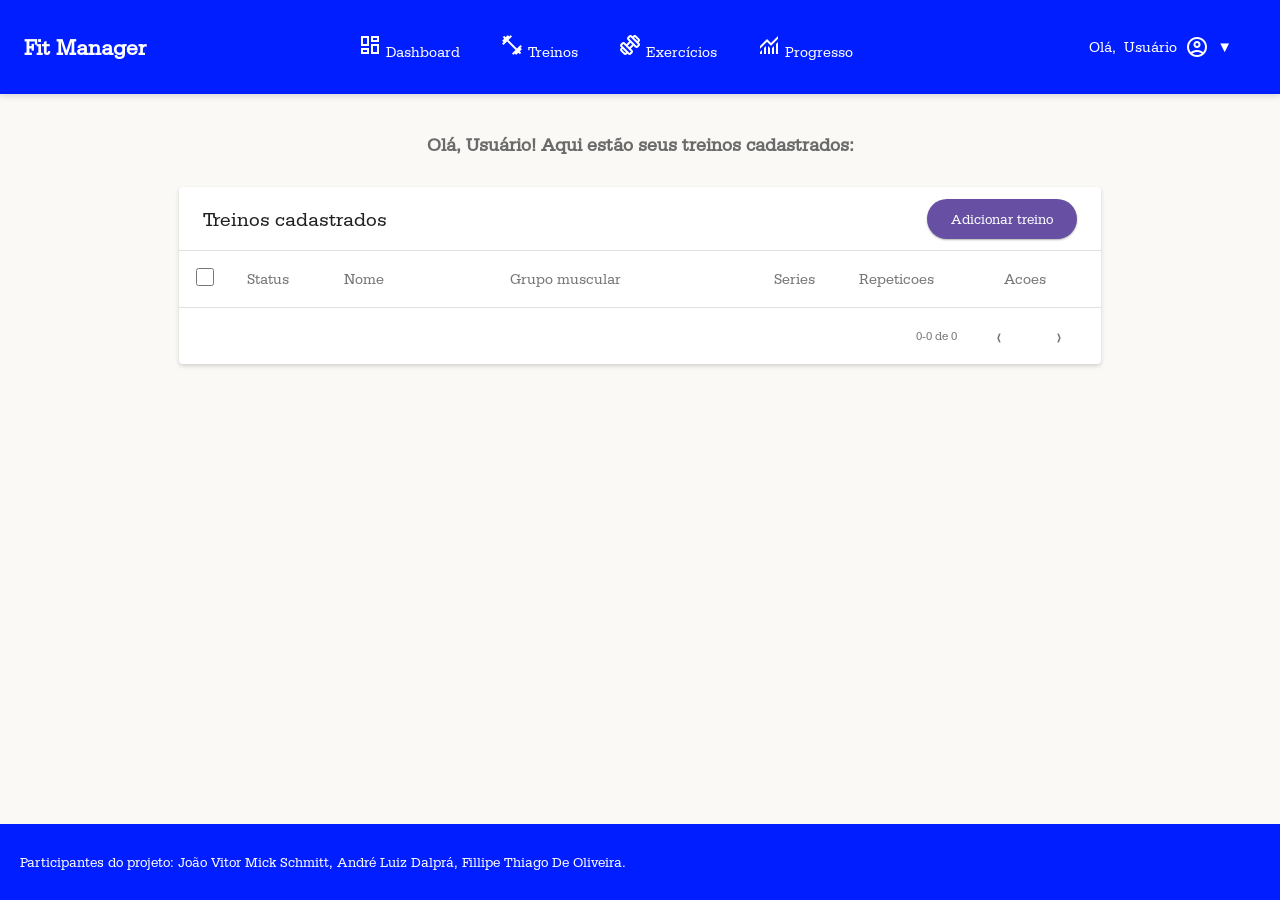
==== commit b564075b: "Merge branch 'main' into fillipe" ====
--- a/Trabalho/html/index.html
+++ b/Trabalho/html/index.html
@@ -6,6 +6,7 @@
     <link rel="stylesheet" href="../css/style.css">
     <link rel="stylesheet" href="../css/headerCSS.css">
     <link rel="stylesheet" href="../css/login.css">
+    <link rel="stylesheet" href="https://fonts.googleapis.com/css2?family=Material+Symbols+Outlined" />
     <link rel="stylesheet" href="../css/table.css">
 </head>
 
--- a/Trabalho/css/style.css
+++ b/Trabalho/css/style.css
@@ -306,7 +306,7 @@
     list-style: none;
     display: flex;
 }
-
+/*
 .menu a {
     color: white;
     text-decoration: none;
@@ -314,7 +314,7 @@
     padding: 8px 12px;
     display: block;
 }
-
+*/
 /* DROPDOWN */
 
 .dropdown {
@@ -352,13 +352,13 @@
 }
 
 /* USUARIO */
-
+/*
 .user-area {
     background: #0044E1;
     padding: 8px 15px;
     border-radius: 6px;
 }
-
+*/
 /* DROPDOWN USUÁRIO */
 
 .user-area ul {
@@ -397,10 +397,6 @@
     padding: 10px 15px;
 }
 
-.submenu-user li:hover {
-    background: #0A02E0;
-    border-radius: 6px;
-}
 
 .submenu-user a {
     color: white;
--- a/Trabalho/css/headerCSS.css
+++ b/Trabalho/css/headerCSS.css
@@ -1,5 +1,5 @@
-/*reset */
-*{
+/* RESET */
+* {
     margin: 0;
     padding: 0;
     box-sizing: border-box;
@@ -158,13 +158,13 @@
 /* USER AREA */
 .user-area
 {
-    display: flex;
-    align-items: center;
-    margin-left: auto;
-    height: auto;
-}
-
-/* BOTÃO USUARIO */
+    justify-self: end;
+
+    display: flex;
+    align-items: center;
+}
+
+/* DROPDOWN USER */
 .dropdown-user
 {
     position: relative;
